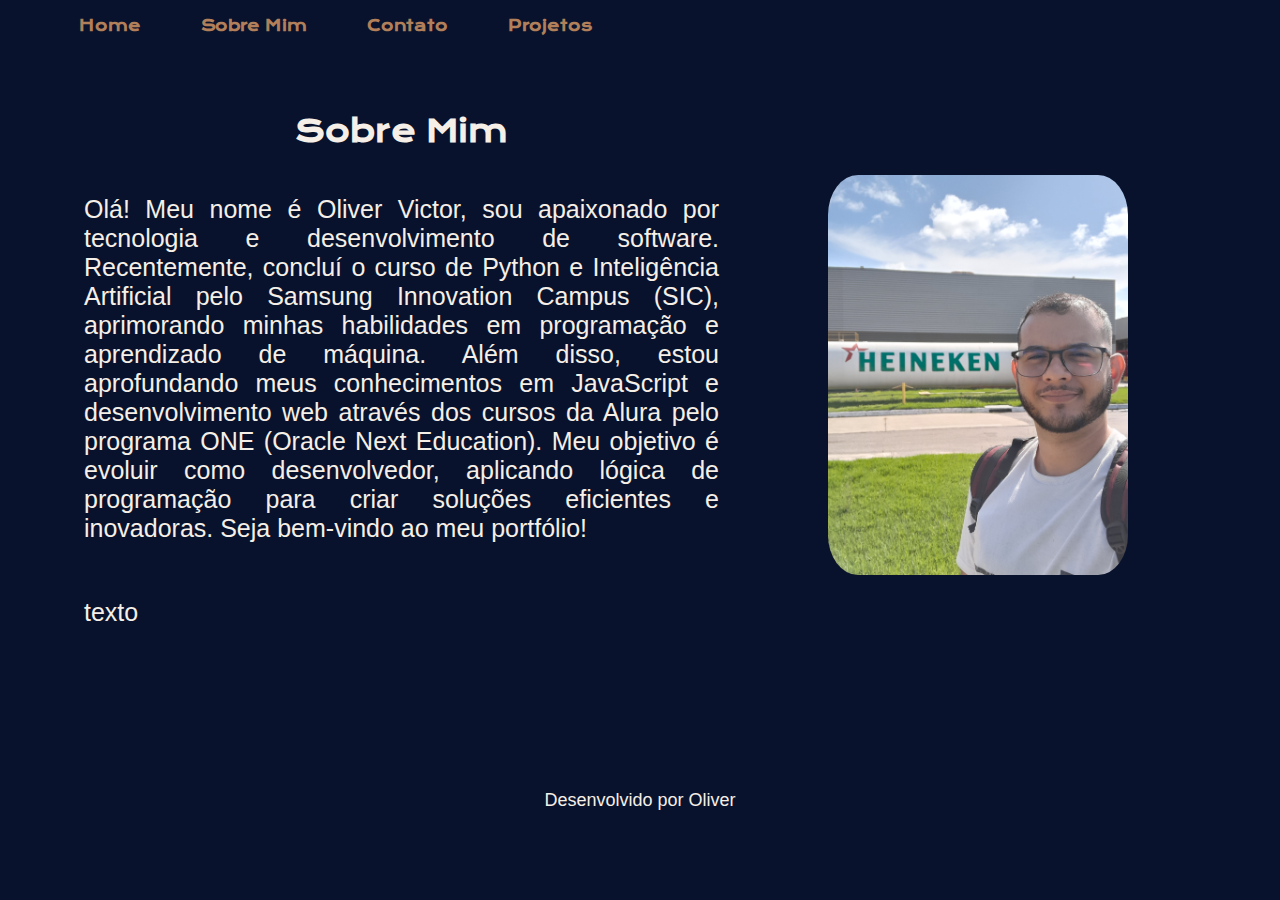
==== about.html @ d89719c7 "Add Aboutme e novas cores" ====
<!DOCTYPE html>
<html lang="pt-br">
<head>
	<meta charset="UTF-8">
	<meta name="viewport" content="width=device-width, initial-scale=1.0">
	<meta http-equiv="X-UA-Compatible" content="ie=edge">
	<title>Sobre mim</title>
    <link rel="stylesheet" href="./styles/style.css">
</head>
<body>
	<header>
        <nav>
            <ul>
                <li><a href="index.html">Home</a></li>
                <li><a href="about.html">Sobre Mim</a></li>
                <li><a href="#Contato">Contato</a></li>
                <li><a href="#Projetos">Projetos</a></li>
            </ul>
        </nav>
    </header>
    <main class="container">
        <section class="apresentacao">
            <h1 class="apresentacao__titulo">Sobre Mim</h1>
            <p class="textoApresentacao">
                Olá! Meu nome é Oliver Victor, sou apaixonado por tecnologia e desenvolvimento de software. Recentemente, concluí o curso de Python e Inteligência Artificial pelo Samsung Innovation Campus (SIC), aprimorando minhas habilidades em programação e aprendizado de máquina. Além disso, estou aprofundando meus conhecimentos em JavaScript e desenvolvimento web através dos cursos da Alura pelo programa ONE (Oracle Next Education). Meu objetivo é evoluir como desenvolvedor, aplicando lógica de programação para criar soluções eficientes e inovadoras. Seja bem-vindo ao meu portfólio!
            </p>
            <p class="textoApresentacao">
                texto
            </p>
        </section>
        <img class="imagem" src="./assets/oliver.jpg" alt="Imagem de perfil">

    </main>
    <footer>
        <p class="rodape">Desenvolvido por Oliver</p>
    </footer> 
</body>
</html>
---- styles/style.css ----
@import url('https://fonts.googleapis.com/css2?family=Imperial+Script&family=Krona+One&family=Open+Sans:ital,wght@0,300..800;1,300..800&family=Roboto:ital,wght@0,100..900;1,100..900&display=swap');
* {
    margin: 0;
    padding: 0; 
    box-sizing: border-box;  
} 

:root {
    --background-color: #09122C;
    --cor-hover: #282A3A;
    --secondary-color: #B17F59;
    --Cor-das-letras: #F5EFE7;
    
}

header {
    background-color: var(--background-color);
    padding: 15px 15px 15px 5%;
    text-align: left;
}

nav ul {
    list-style: none;
    display: flex;
    justify-content: left;
    gap: 30px;
}

nav ul li {
    display: inline;
}

nav ul li a {
    color: var(--secondary-color);
    text-decoration: none;
    font-size: 15px;
    font-family: "Krona One", sans-serif;
    padding: 10px 15px;
    transition: 0.3s;
}

nav ul li a:hover {
    background-color: var(--cor-hover);
    color: var(--Cor-das-letras);
    border-radius: 8px;
}

body{
    /* height: 100vh; */
    background-color: var(--background-color);
    color: var(--Cor-das-letras);
    font-size: large;
    font-family: serif;
    box-sizing: border-box;
    align-items: center;
    justify-content: space-between;
}

.container{
    display: flex;
    align-items: center;
    justify-content: space-between;
    margin: 4% 5% 10% ; 
}

.apresentacao{
    width: 675px;
    display: flex;
    flex-direction: column;
    gap: 15px;
}

.apresentacao__titulo{
    font-size: 30px;
    font-family: "Krona One", sans-serif;
}

.textoApresentacao{
    font-size: 25px;
    font-family: "Montserrat", sans-serif; 
}

h1{
    color: var(--Cor-das-letras);
    padding: 10px ;
    margin: 0px ;
    text-align: center;
}

p{
    margin: 10px;
    padding: 10px;
    text-align: justify;
    border-radius: 10%;
}

.tituloDestaque{
    color: var(--secondary-color);
    font-family: "Imperial Script", cursive;
    font-weight: 600;
    font-style: normal;
}

strong{
    color: var(--secondary-color);
}

a{
    font-weight: bold;
    color: var(--secondary-color);
    padding-top: 5px;  
}
.redesSociais{
    display: flex;
    justify-content: space-between;
    flex-direction: column;
    align-items: center;
    gap: 30px; 
}

.redesSociais__titulo{
    font-family: "Krona One", sans-serif;
    font-weight: 400;
}
.redesSociais__link:hover {
    background-color: var(--cor-hover);
    color: #22D4FD;
    transform: scale(1.05);
    transition: 0.3s ease-in-out;
    
}

.redesSociais__link {
    border: 2px solid #22D4FD;
    color: #22D4FD;
    width: 280px;
    padding: 15px 0px;
    text-align: center;
    border-radius: 8px;
    font-size: 25px;
    font-family: "Montserrat", sans-serif;
    text-decoration: none;
    display: flex;
    justify-content: center;
    gap: 15px;
}

.imagem {
    width: 300px;
    height: 400px;
    object-fit: cover; 
    border-radius: 10%;
    display: block;
    margin: 0 auto;
}

.rodape{
    color: var(--Cor-das-letras);
    background-color: var(--background-color);
    padding: 15px;
    text-align: center;
    font-family: "Montserrat", sans-serif;
    font-weight: 525;
    border-radius: 0%;
    margin-bottom: 0%;
    margin: 0%;

}
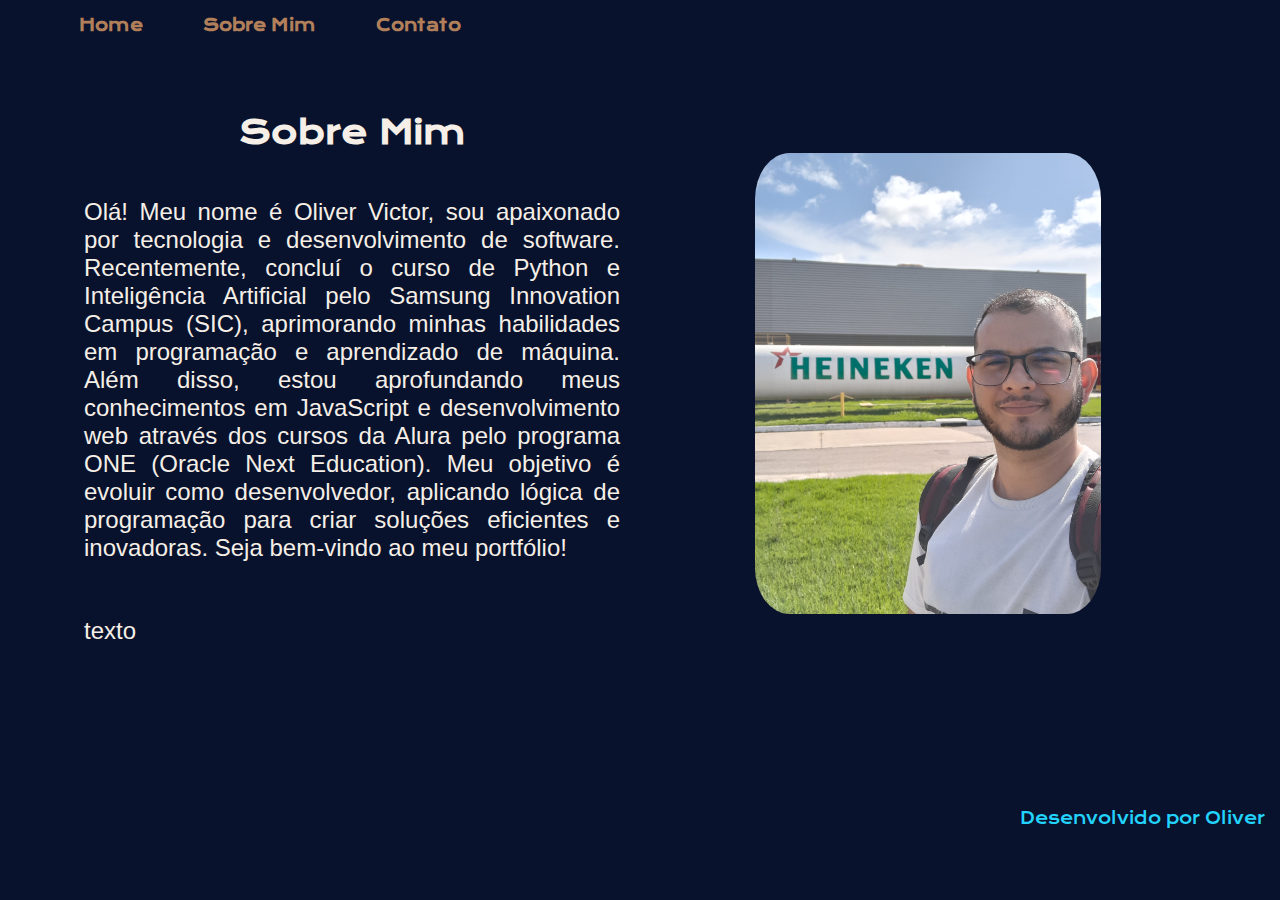
==== commit 8eee6cac: "Versão mobile 1" ====
--- a/about.html
+++ b/about.html
@@ -14,7 +14,7 @@
                 <li><a href="index.html">Home</a></li>
                 <li><a href="about.html">Sobre Mim</a></li>
                 <li><a href="#Contato">Contato</a></li>
-                <li><a href="#Projetos">Projetos</a></li>
+
             </ul>
         </nav>
     </header>
--- a/styles/style.css
+++ b/styles/style.css
@@ -33,7 +33,7 @@
 nav ul li a {
     color: var(--secondary-color);
     text-decoration: none;
-    font-size: 15px;
+    font-size: 1rem;
     font-family: "Krona One", sans-serif;
     padding: 10px 15px;
     transition: 0.3s;
@@ -49,7 +49,7 @@
     /* height: 100vh; */
     background-color: var(--background-color);
     color: var(--Cor-das-letras);
-    font-size: large;
+    font-size: auto;
     font-family: serif;
     box-sizing: border-box;
     align-items: center;
@@ -64,19 +64,19 @@
 }
 
 .apresentacao{
-    width: 675px;
+    width: 50%;
     display: flex;
     flex-direction: column;
     gap: 15px;
 }
 
 .apresentacao__titulo{
-    font-size: 30px;
+    font-size: 2rem;
     font-family: "Krona One", sans-serif;
 }
 
 .textoApresentacao{
-    font-size: 25px;
+    font-size: 1.5rem;
     font-family: "Montserrat", sans-serif; 
 }
 
@@ -96,13 +96,13 @@
 
 .tituloDestaque{
     color: var(--secondary-color);
-    font-family: "Imperial Script", cursive;
-    font-weight: 600;
+    font-family: "Krona One", sans-serif;
+    font-weight: 1rem;
     font-style: normal;
-}
-
-strong{
-    color: var(--secondary-color);
+    text-decoration: none;
+}
+.tituloDestaque:hover{
+    color: var(--Cor-das-letras);
 }
 
 a{
@@ -110,6 +110,7 @@
     color: var(--secondary-color);
     padding-top: 5px;  
 }
+
 .redesSociais{
     display: flex;
     justify-content: space-between;
@@ -137,7 +138,7 @@
     padding: 15px 0px;
     text-align: center;
     border-radius: 8px;
-    font-size: 25px;
+    font-size: 1.6rem;
     font-family: "Montserrat", sans-serif;
     text-decoration: none;
     display: flex;
@@ -146,8 +147,8 @@
 }
 
 .imagem {
-    width: 300px;
-    height: 400px;
+    width: 30%;
+    height: 45%;
     object-fit: cover; 
     border-radius: 10%;
     display: block;
@@ -155,14 +156,45 @@
 }
 
 .rodape{
-    color: var(--Cor-das-letras);
+    color: #22D4FD;
     background-color: var(--background-color);
     padding: 15px;
-    text-align: center;
-    font-family: "Montserrat", sans-serif;
-    font-weight: 525;
+    text-align: right;
+    font-family: "Krona One", sans-serif;
+    font-weight: 200;
     border-radius: 0%;
     margin-bottom: 0%;
     margin: 0%;
-
-}+}
+
+@media (max-width: 1200px) {
+    .header{
+        padding: 0%;
+    
+        flex-direction: column;
+        width: 100%;
+    
+    }
+    .nav ul{    
+        text-align: left;
+        gap: 2px;
+        padding: 0%;
+        flex-direction: column;
+        }
+    .nav ul li a{
+        padding: 2%;
+        font-size: 1rem;
+    }
+    .container{
+        flex-direction: column-reverse;
+        padding: 3%;
+    }
+    .apresentacao{
+        width: 100%;
+    }
+    .rodape{
+        text-align: right;
+    }
+
+}
+  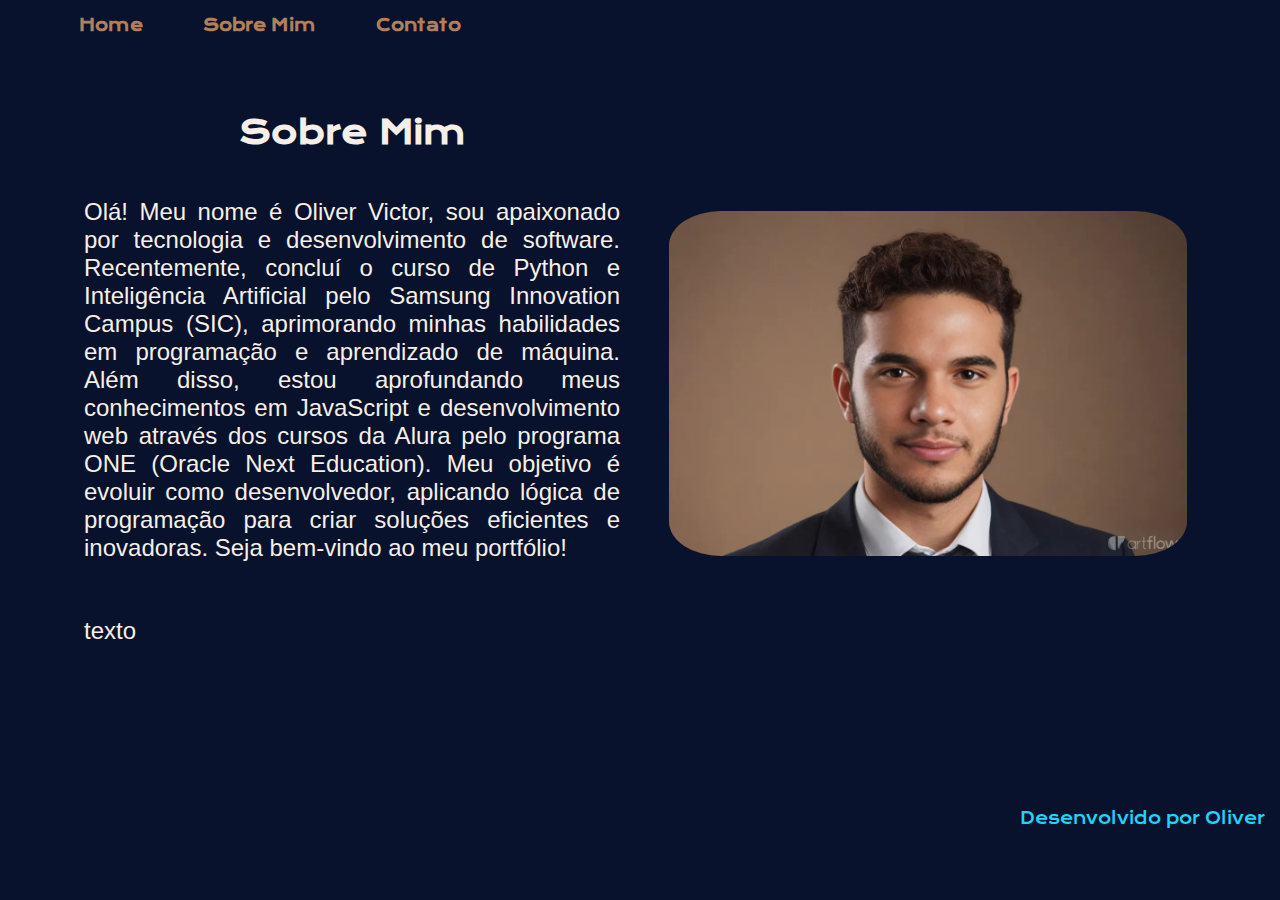
==== commit b3547079: "alterando imagens" ====
--- a/about.html
+++ b/about.html
@@ -28,7 +28,7 @@
                 texto
             </p>
         </section>
-        <img class="imagem" src="./assets/oliver.jpg" alt="Imagem de perfil">
+        <img class="imagem" src="./assets/oliver perfil.jpg" alt="Imagem de perfil">
 
     </main>
     <footer>
--- a/styles/style.css
+++ b/styles/style.css
@@ -147,8 +147,8 @@
 }
 
 .imagem {
-    width: 30%;
-    height: 45%;
+    width: 45%;
+    height: 50%;
     object-fit: cover; 
     border-radius: 10%;
     display: block;
@@ -195,6 +195,9 @@
     .rodape{
         text-align: right;
     }
-
+    .imagem{    
+        width: 75%;
+        height: 60%;
+    }
 }
   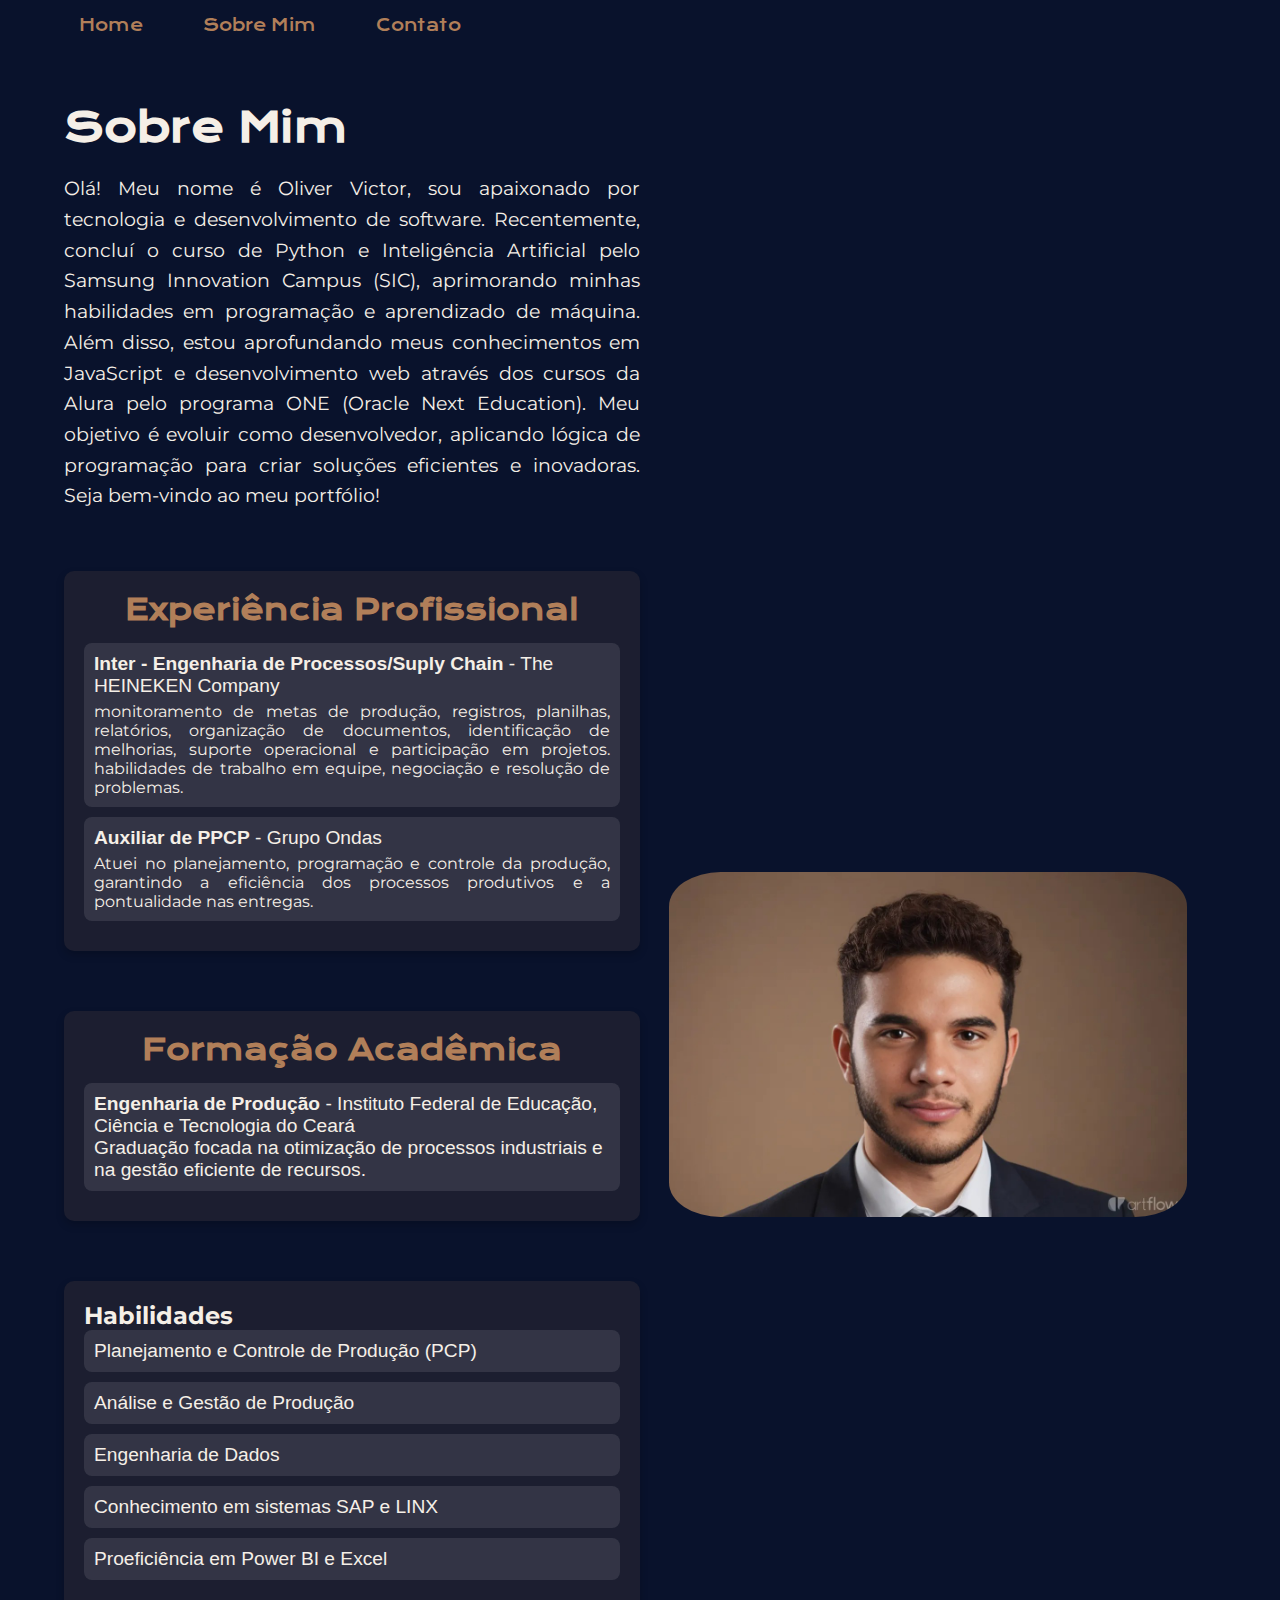
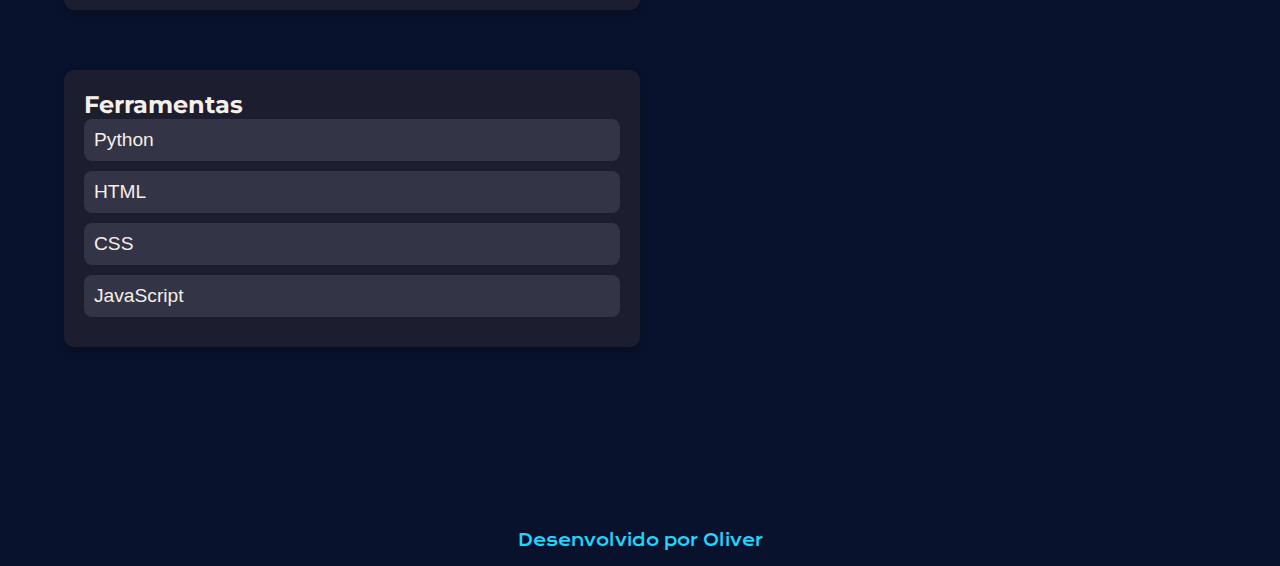
==== commit c26a3964: "ajuste sobre mim" ====
--- a/about.html
+++ b/about.html
@@ -25,7 +25,49 @@
                 Olá! Meu nome é Oliver Victor, sou apaixonado por tecnologia e desenvolvimento de software. Recentemente, concluí o curso de Python e Inteligência Artificial pelo Samsung Innovation Campus (SIC), aprimorando minhas habilidades em programação e aprendizado de máquina. Além disso, estou aprofundando meus conhecimentos em JavaScript e desenvolvimento web através dos cursos da Alura pelo programa ONE (Oracle Next Education). Meu objetivo é evoluir como desenvolvedor, aplicando lógica de programação para criar soluções eficientes e inovadoras. Seja bem-vindo ao meu portfólio!
             </p>
             <p class="textoApresentacao">
-                texto
+                <section class="experiencia">
+                    <h2>Experiência Profissional</h2>
+                    <ul>
+                        <li>
+                            <strong>Inter - Engenharia de Processos/Suply Chain</strong> - The HEINEKEN Company
+                            <p>monitoramento de metas de produção, registros, planilhas, relatórios, organização de documentos, identificação de melhorias, suporte operacional e participação em projetos. habilidades de trabalho em equipe, negociação e resolução de problemas.</p>
+                        </li>
+                        <li>
+                            <strong>Auxiliar de PPCP</strong> - Grupo Ondas
+                            <p>Atuei no planejamento, programação e controle da produção, garantindo a eficiência dos processos produtivos e a pontualidade nas entregas.</p>
+                        </li>
+                    </ul>
+                </section>
+                
+                <section class="formacao">
+                    <h2>Formação Acadêmica</h2>
+                    <ul>
+                        <li>
+                            <strong>Engenharia de Produção</strong> - Instituto Federal de Educação, Ciência e Tecnologia do Ceará
+                            <p>Graduação focada na otimização de processos industriais e na gestão eficiente de recursos.</p>
+                        </li>
+                    </ul>
+                </section>
+                
+                <section class="habilidades">
+                    <h2>Habilidades</h2>
+                    <ul>
+                        <li>Planejamento e Controle de Produção (PCP)</li>
+                        <li>Análise e Gestão de Produção</li>
+                        <li>Engenharia de Dados</li>
+                        <li>Conhecimento em sistemas SAP e LINX</li>
+                        <li>Proeficiência em Power BI e Excel</li>
+                    </ul>
+                </section>
+                <section class="Ferramentas">
+                    <h2>Ferramentas</h2>
+                    <ul>
+                        <li>Python</li>
+                        <li>HTML</li>
+                        <li>CSS</li>
+                        <li>JavaScript</li>
+                    </ul>
+                </section>
             </p>
         </section>
         <img class="imagem" src="./assets/oliver perfil.jpg" alt="Imagem de perfil">
--- a/styles/style.css
+++ b/styles/style.css
@@ -1,203 +1,199 @@
-@import url('https://fonts.googleapis.com/css2?family=Imperial+Script&family=Krona+One&family=Open+Sans:ital,wght@0,300..800;1,300..800&family=Roboto:ital,wght@0,100..900;1,100..900&display=swap');
+@import url('https://fonts.googleapis.com/css2?family=Krona+One&family=Montserrat:wght@300;400;600&display=swap');
+
 * {
     margin: 0;
-    padding: 0; 
-    box-sizing: border-box;  
-} 
+    padding: 0;
+    box-sizing: border-box;
+}
 
 :root {
     --background-color: #09122C;
-    --cor-hover: #282A3A;
+    --cor-hover: #1C1E30;
     --secondary-color: #B17F59;
-    --Cor-das-letras: #F5EFE7;
-    
+    --cor-texto: #F5EFE7;
+    --cor-destaque: #22D4FD;
+}
+
+body {
+    background-color: var(--background-color);
+    color: var(--cor-texto);
+    font-family: 'Montserrat', sans-serif;
+    display: flex;
+    flex-direction: column;
+    min-height: 100vh;
 }
 
 header {
     background-color: var(--background-color);
-    padding: 15px 15px 15px 5%;
-    text-align: left;
+    padding: 15px 5%;
 }
 
 nav ul {
     list-style: none;
     display: flex;
-    justify-content: left;
+    justify-content: flex-start;
     gap: 30px;
-}
-
-nav ul li {
-    display: inline;
 }
 
 nav ul li a {
     color: var(--secondary-color);
     text-decoration: none;
     font-size: 1rem;
-    font-family: "Krona One", sans-serif;
+    font-family: 'Krona One', sans-serif;
     padding: 10px 15px;
     transition: 0.3s;
 }
 
 nav ul li a:hover {
     background-color: var(--cor-hover);
-    color: var(--Cor-das-letras);
+    color: var(--cor-texto);
     border-radius: 8px;
 }
 
-body{
-    /* height: 100vh; */
-    background-color: var(--background-color);
-    color: var(--Cor-das-letras);
-    font-size: auto;
-    font-family: serif;
-    box-sizing: border-box;
-    align-items: center;
-    justify-content: space-between;
-}
-
-.container{
+.container {
     display: flex;
     align-items: center;
     justify-content: space-between;
-    margin: 4% 5% 10% ; 
+    margin: 4% 5% 10%;
 }
 
-.apresentacao{
+.apresentacao {
     width: 50%;
     display: flex;
     flex-direction: column;
-    gap: 15px;
+    gap: 20px;
 }
 
-.apresentacao__titulo{
-    font-size: 2rem;
-    font-family: "Krona One", sans-serif;
+.apresentacao__titulo {
+    font-size: 2.5rem;
+    font-family: 'Krona One', sans-serif;
+    color: var(--cor-texto);
 }
 
-.textoApresentacao{
-    font-size: 1.5rem;
-    font-family: "Montserrat", sans-serif; 
+.tituloDestaque {
+    color: var(--cor-destaque);
+    text-decoration: none;
+    font-weight: 600;
 }
 
-h1{
-    color: var(--Cor-das-letras);
-    padding: 10px ;
-    margin: 0px ;
-    text-align: center;
+.tituloDestaque:hover {
+    color: var(--cor-texto);
 }
 
-p{
-    margin: 10px;
-    padding: 10px;
+.textoApresentacao {
+    font-size: 1.2rem;
     text-align: justify;
-    border-radius: 10%;
+    line-height: 1.6;
 }
 
-.tituloDestaque{
-    color: var(--secondary-color);
-    font-family: "Krona One", sans-serif;
-    font-weight: 1rem;
-    font-style: normal;
-    text-decoration: none;
-}
-.tituloDestaque:hover{
-    color: var(--Cor-das-letras);
+.experiencia, .formacao, .habilidades, .Ferramentas {
+    background-color: var(--cor-hover);
+    padding: 20px;
+    border-radius: 10px;
+    margin: 20px 0;
+    box-shadow: 0px 4px 8px rgba(0, 0, 0, 0.2);
 }
 
-a{
-    font-weight: bold;
+.experiencia h2, .formacao h2 {
+    font-size: 1.8rem;
+    font-family: "Krona One", sans-serif;
     color: var(--secondary-color);
-    padding-top: 5px;  
+    text-align: center;
+    margin-bottom: 15px;
 }
 
-.redesSociais{
+
+.experiencia ul, .formacao ul, .habilidades ul , .Ferramentas ul {
+    list-style: none;
+    padding-left: 0;
+}
+
+.experiencia li, .formacao li, .habilidades li , .Ferramentas li {
+    font-size: 1.2rem;
+    font-family: "Open Sans", sans-serif;
+    color: var(--Cor-das-letras);
+    background-color: rgba(255, 255, 255, 0.1);
+    padding: 10px;
+    border-radius: 8px;
+    margin-bottom: 10px;
+    transition: transform 0.3s ease-in-out;
+}
+
+.experiencia li:hover, .formacao li:hover, .habilidades li:hover .Ferramentas li:hover {    
+    transform: scale(1.02);
+    background-color: var(--secondary-color);
+    color: var(--background-color);
+}
+
+.experiencia p, .formacao p .habilidades p, .Ferramentas p {
+    font-size: 1rem;
+    font-family: "Montserrat", sans-serif;
+    color: var(--Cor-das-letras);
+    margin-top: 5px;
+    text-align: justify;
+}
+
+.redesSociais {
     display: flex;
-    justify-content: space-between;
     flex-direction: column;
     align-items: center;
-    gap: 30px; 
+    gap: 20px;
 }
 
-.redesSociais__titulo{
-    font-family: "Krona One", sans-serif;
-    font-weight: 400;
-}
-.redesSociais__link:hover {
-    background-color: var(--cor-hover);
-    color: #22D4FD;
-    transform: scale(1.05);
-    transition: 0.3s ease-in-out;
-    
+.redesSociais__titulo {
+    font-family: 'Krona One', sans-serif;
+    font-size: 1.5rem;
 }
 
 .redesSociais__link {
-    border: 2px solid #22D4FD;
-    color: #22D4FD;
-    width: 280px;
-    padding: 15px 0px;
+    border: 2px solid var(--cor-destaque);
+    color: var(--cor-destaque);
+    width: 250px;
+    padding: 12px 0;
     text-align: center;
     border-radius: 8px;
-    font-size: 1.6rem;
-    font-family: "Montserrat", sans-serif;
+    font-size: 1.2rem;
     text-decoration: none;
     display: flex;
+    align-items: center;
     justify-content: center;
-    gap: 15px;
+    gap: 10px;
+    transition: 0.3s;
+}
+
+.redesSociais__link:hover {
+    background-color: var(--cor-hover);
+    transform: scale(1.05);
 }
 
 .imagem {
     width: 45%;
-    height: 50%;
-    object-fit: cover; 
     border-radius: 10%;
     display: block;
     margin: 0 auto;
 }
 
-.rodape{
-    color: #22D4FD;
+.rodape {
+    text-align: center;
+    padding: 15px;
     background-color: var(--background-color);
-    padding: 15px;
-    text-align: right;
-    font-family: "Krona One", sans-serif;
-    font-weight: 200;
-    border-radius: 0%;
-    margin-bottom: 0%;
-    margin: 0%;
+    font-family: 'Krona One', sans-serif;
+    color: var(--cor-destaque);
+    margin-top: auto;
 }
 
 @media (max-width: 1200px) {
-    .header{
-        padding: 0%;
-    
-        flex-direction: column;
+    .container {
+        flex-direction: column-reverse;
+        text-align: center;
+    }
+    .apresentacao {
         width: 100%;
-    
+        align-items: center;
     }
-    .nav ul{    
-        text-align: left;
-        gap: 2px;
-        padding: 0%;
-        flex-direction: column;
-        }
-    .nav ul li a{
-        padding: 2%;
-        font-size: 1rem;
-    }
-    .container{
-        flex-direction: column-reverse;
-        padding: 3%;
-    }
-    .apresentacao{
-        width: 100%;
-    }
-    .rodape{
-        text-align: right;
-    }
-    .imagem{    
+    .imagem {
         width: 75%;
-        height: 60%;
     }
 }
+
   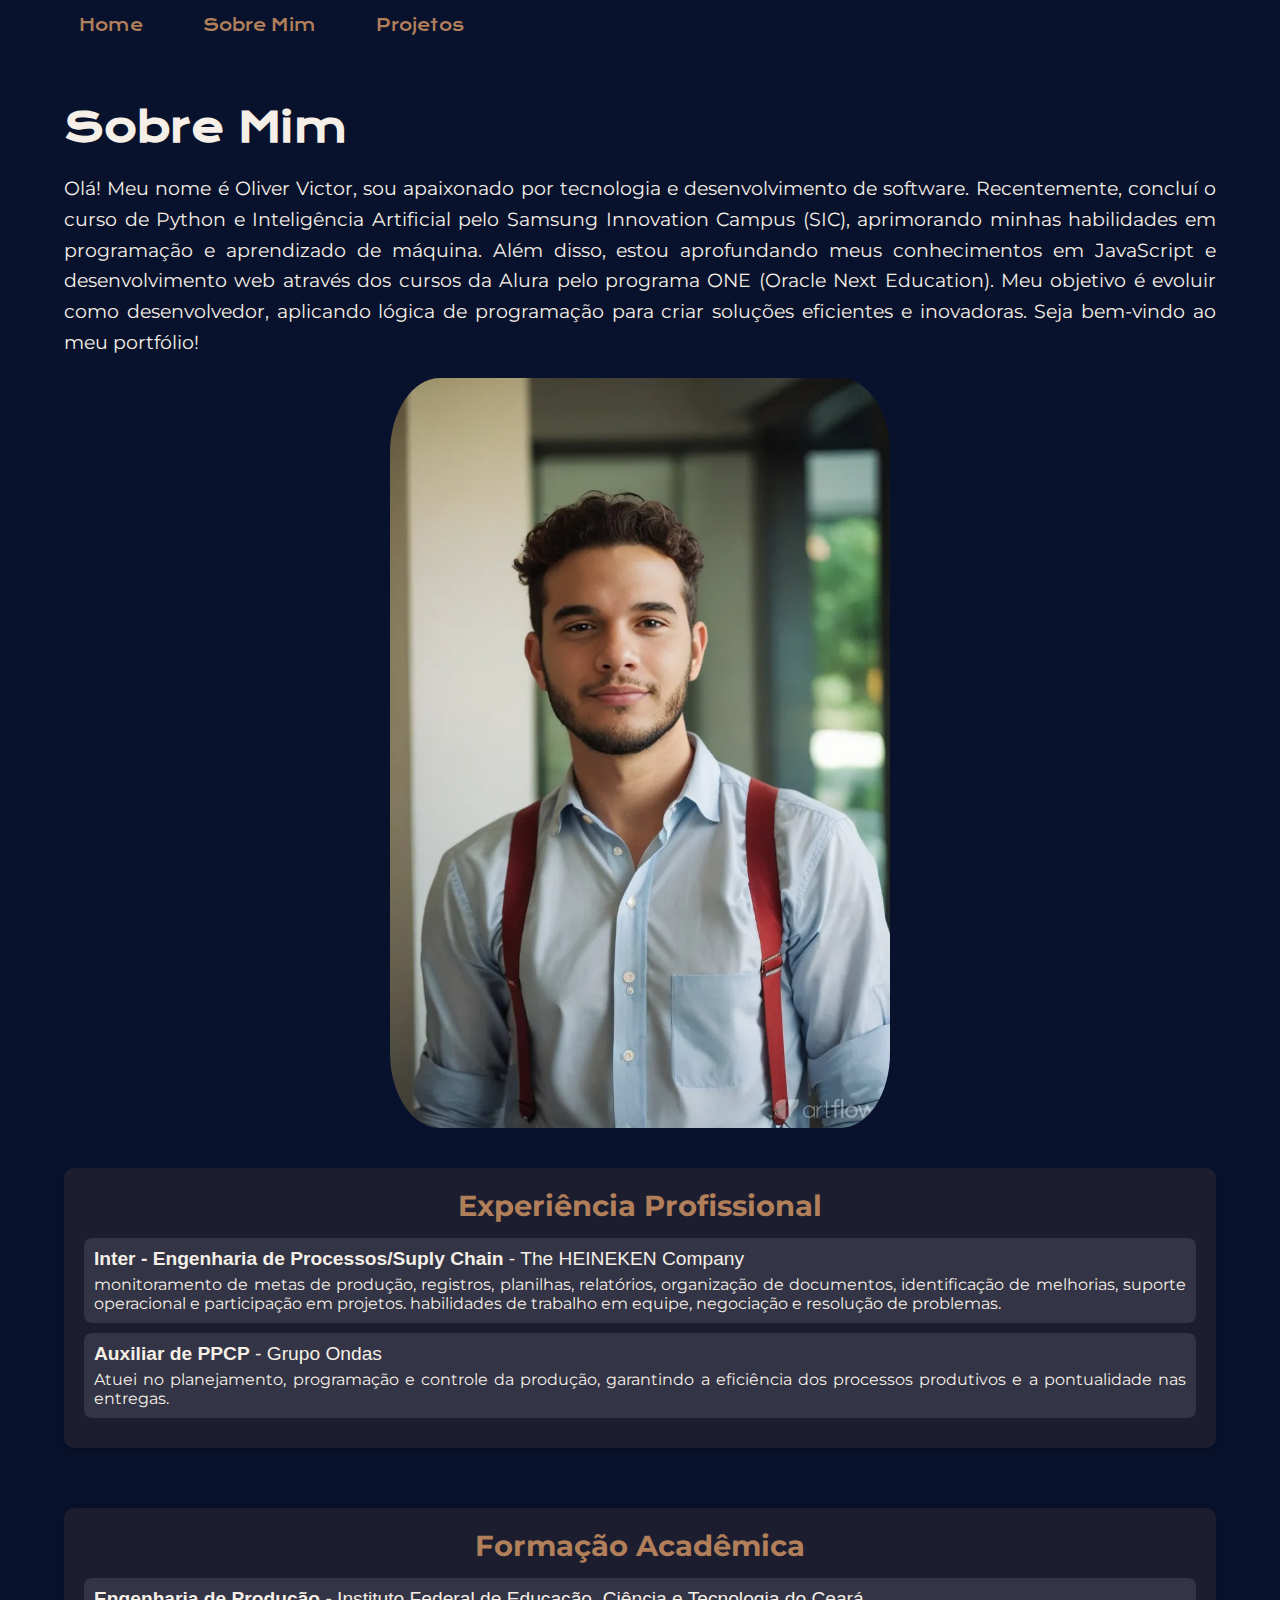
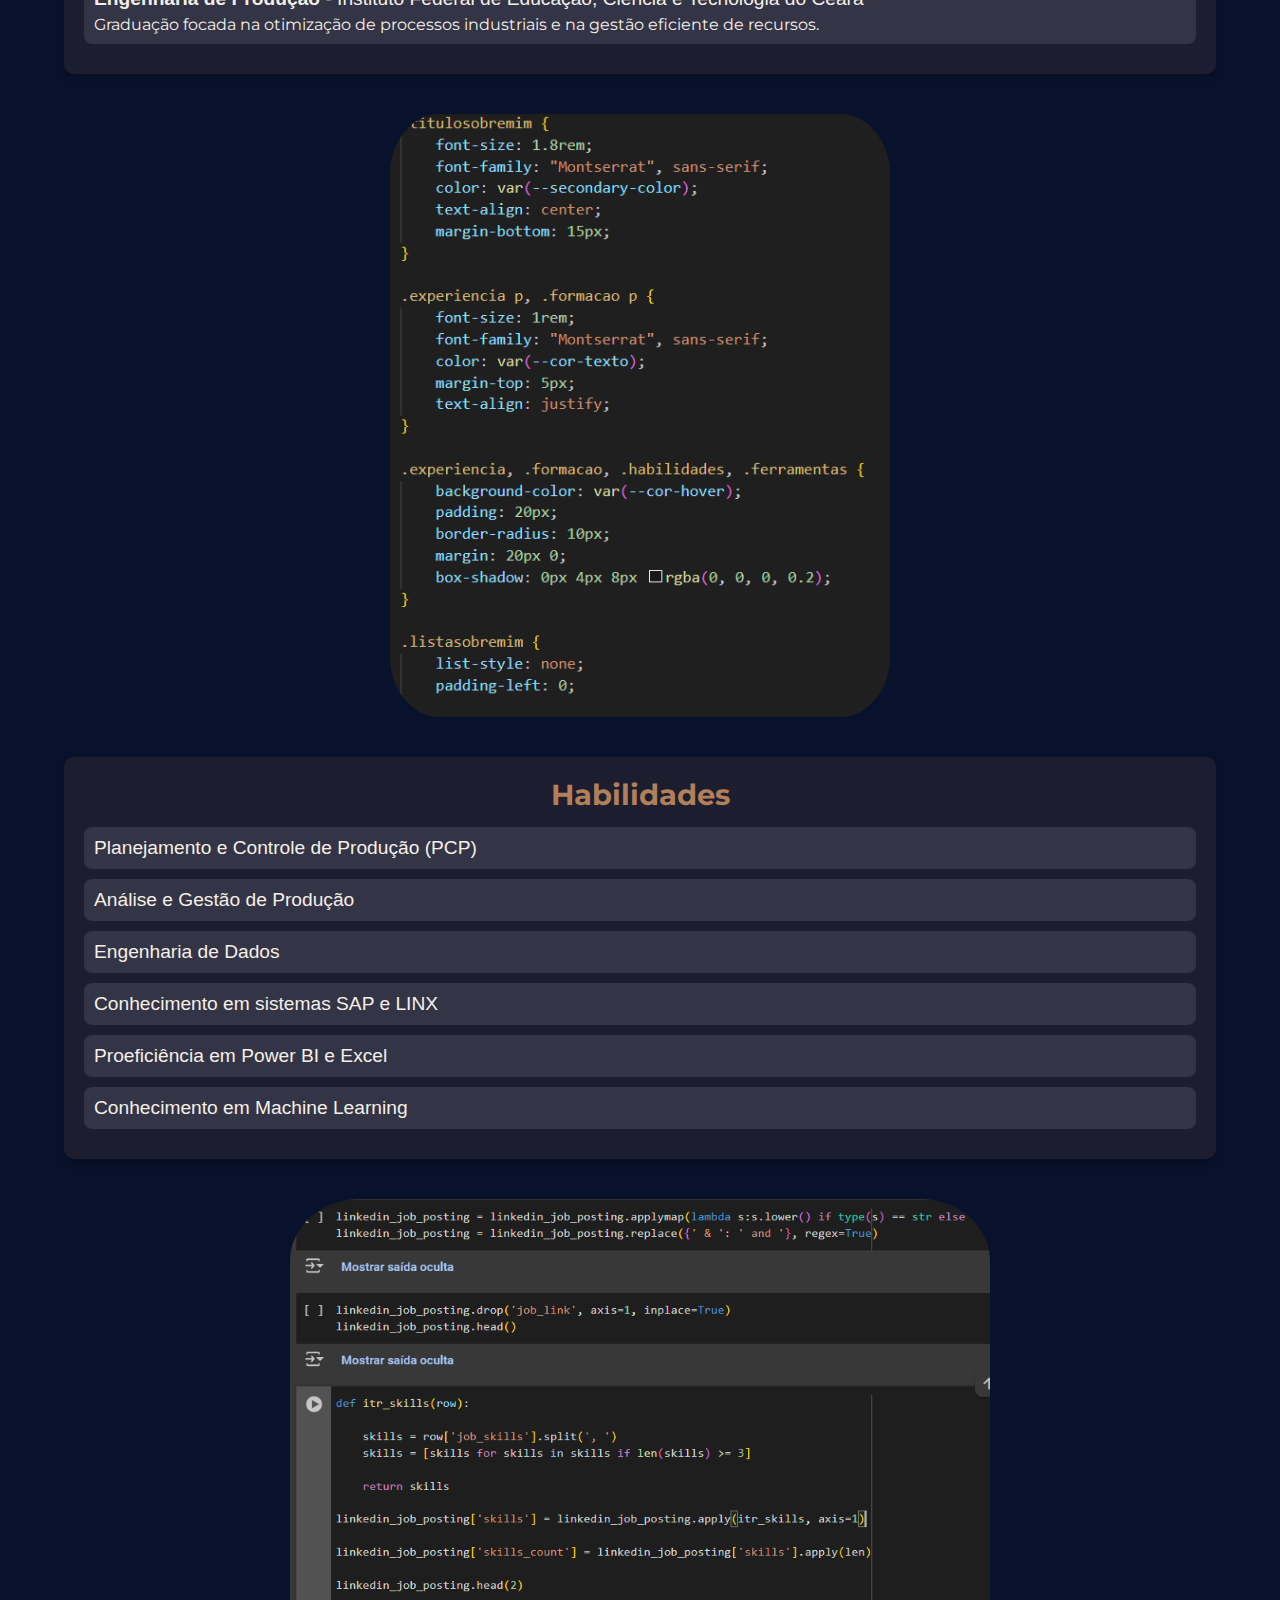
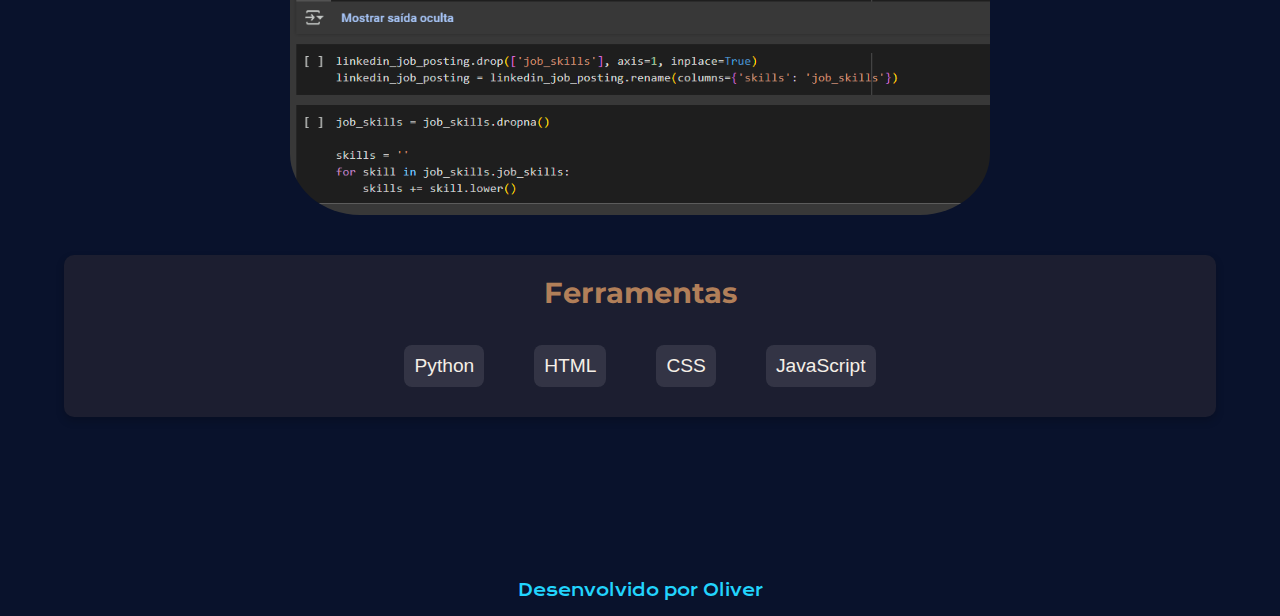
==== commit 6877924d: "texto Sobre mim ok" ====
--- a/about.html
+++ b/about.html
@@ -13,7 +13,7 @@
             <ul>
                 <li><a href="index.html">Home</a></li>
                 <li><a href="about.html">Sobre Mim</a></li>
-                <li><a href="#Contato">Contato</a></li>
+                <li><a href="#Projetos">Projetos</a></li>
 
             </ul>
         </nav>
@@ -24,10 +24,12 @@
             <p class="textoApresentacao">
                 Olá! Meu nome é Oliver Victor, sou apaixonado por tecnologia e desenvolvimento de software. Recentemente, concluí o curso de Python e Inteligência Artificial pelo Samsung Innovation Campus (SIC), aprimorando minhas habilidades em programação e aprendizado de máquina. Além disso, estou aprofundando meus conhecimentos em JavaScript e desenvolvimento web através dos cursos da Alura pelo programa ONE (Oracle Next Education). Meu objetivo é evoluir como desenvolvedor, aplicando lógica de programação para criar soluções eficientes e inovadoras. Seja bem-vindo ao meu portfólio!
             </p>
-            <p class="textoApresentacao">
+            <div class="imagemcontainer">
+                <img class="imagem" src="./assets/oliver social.jpg" alt="Imagem de perfil">
+            </div>
                 <section class="experiencia">
-                    <h2>Experiência Profissional</h2>
-                    <ul>
+                    <h2 class="titulosobremim">Experiência Profissional</h2>
+                    <ul class="listasobremim">
                         <li>
                             <strong>Inter - Engenharia de Processos/Suply Chain</strong> - The HEINEKEN Company
                             <p>monitoramento de metas de produção, registros, planilhas, relatórios, organização de documentos, identificação de melhorias, suporte operacional e participação em projetos. habilidades de trabalho em equipe, negociação e resolução de problemas.</p>
@@ -40,38 +42,48 @@
                 </section>
                 
                 <section class="formacao">
-                    <h2>Formação Acadêmica</h2>
-                    <ul>
+                    <h2 class="titulosobremim">Formação Acadêmica</h2>
+                    <ul class="listasobremim">
                         <li>
                             <strong>Engenharia de Produção</strong> - Instituto Federal de Educação, Ciência e Tecnologia do Ceará
                             <p>Graduação focada na otimização de processos industriais e na gestão eficiente de recursos.</p>
                         </li>
                     </ul>
                 </section>
+                <div class="imagemcontainer">
+                    <img class="imagem" src="./assets/CSS 1.png" alt="Imagem de CSS">
+                </div>
                 
                 <section class="habilidades">
-                    <h2>Habilidades</h2>
-                    <ul>
+                    <h2 class="titulosobremim">Habilidades</h2>
+                    <ul class="listasobremim">
                         <li>Planejamento e Controle de Produção (PCP)</li>
                         <li>Análise e Gestão de Produção</li>
                         <li>Engenharia de Dados</li>
                         <li>Conhecimento em sistemas SAP e LINX</li>
                         <li>Proeficiência em Power BI e Excel</li>
+                        <li>Conhecimento em Machine Learning</li>
+                        
                     </ul>
                 </section>
-                <section class="Ferramentas">
-                    <h2>Ferramentas</h2>
-                    <ul>
+                <div class="imagemcontainer">
+                    <img class="imagem1" src="./assets/python.png" alt="Imagem de Python">
+                </div>
+                <section class="ferramentas">
+                    <h2 class="titulosobremim">Ferramentas</h2>
+                    <ul class="listasobremim">
                         <li>Python</li>
                         <li>HTML</li>
                         <li>CSS</li>
                         <li>JavaScript</li>
+                    
                     </ul>
                 </section>
-            </p>
         </section>
-        <img class="imagem" src="./assets/oliver perfil.jpg" alt="Imagem de perfil">
-
+        
+            
+           
+           
     </main>
     <footer>
         <p class="rodape">Desenvolvido por Oliver</p>
--- a/styles/style.css
+++ b/styles/style.css
@@ -58,7 +58,7 @@
 }
 
 .apresentacao {
-    width: 50%;
+    width: 100%;
     display: flex;
     flex-direction: column;
     gap: 20px;
@@ -84,53 +84,6 @@
     font-size: 1.2rem;
     text-align: justify;
     line-height: 1.6;
-}
-
-.experiencia, .formacao, .habilidades, .Ferramentas {
-    background-color: var(--cor-hover);
-    padding: 20px;
-    border-radius: 10px;
-    margin: 20px 0;
-    box-shadow: 0px 4px 8px rgba(0, 0, 0, 0.2);
-}
-
-.experiencia h2, .formacao h2 {
-    font-size: 1.8rem;
-    font-family: "Krona One", sans-serif;
-    color: var(--secondary-color);
-    text-align: center;
-    margin-bottom: 15px;
-}
-
-
-.experiencia ul, .formacao ul, .habilidades ul , .Ferramentas ul {
-    list-style: none;
-    padding-left: 0;
-}
-
-.experiencia li, .formacao li, .habilidades li , .Ferramentas li {
-    font-size: 1.2rem;
-    font-family: "Open Sans", sans-serif;
-    color: var(--Cor-das-letras);
-    background-color: rgba(255, 255, 255, 0.1);
-    padding: 10px;
-    border-radius: 8px;
-    margin-bottom: 10px;
-    transition: transform 0.3s ease-in-out;
-}
-
-.experiencia li:hover, .formacao li:hover, .habilidades li:hover .Ferramentas li:hover {    
-    transform: scale(1.02);
-    background-color: var(--secondary-color);
-    color: var(--background-color);
-}
-
-.experiencia p, .formacao p .habilidades p, .Ferramentas p {
-    font-size: 1rem;
-    font-family: "Montserrat", sans-serif;
-    color: var(--Cor-das-letras);
-    margin-top: 5px;
-    text-align: justify;
 }
 
 .redesSociais {
@@ -192,8 +145,110 @@
         align-items: center;
     }
     .imagem {
-        width: 75%;
-    }
-}
-
-  +        width: 50%;
+    }
+    .listasobremim li {
+        font-size: 1rem;
+        padding: 8px;
+    }
+    .ferramentas {
+        flex-direction: column; 
+        gap: 10px;
+    }
+    .apresentacao, .experiencia, .formacao {
+        text-align: center; /* Centraliza o texto nas seções */
+    }
+
+    .imagem-container {
+        margin: 20px 0; /* Adiciona um pouco de espaçamento entre as seções e as imagens */
+    }
+}
+
+.titulosobremim {
+    font-size: 1.8rem;
+    font-family: "Montserrat", sans-serif;
+    color: var(--secondary-color);
+    text-align: center;
+    margin-bottom: 15px;
+}
+
+.experiencia p, .formacao p {
+    font-size: 1rem;
+    font-family: "Montserrat", sans-serif;
+    color: var(--cor-texto);
+    margin-top: 5px;
+    text-align: justify;
+}
+
+.experiencia, .formacao, .habilidades, .ferramentas {
+    background-color: var(--cor-hover);
+    padding: 20px;
+    border-radius: 10px;
+    margin: 20px 0;
+    box-shadow: 0px 4px 8px rgba(0, 0, 0, 0.2);
+}
+
+.listasobremim {
+    list-style: none;
+    padding-left: 0;
+}
+
+.listasobremim li {
+    font-size: 1.2rem;
+    font-family: "Open Sans", sans-serif;
+    color: var(--Cor-das-letras);
+    background-color: rgba(255, 255, 255, 0.1);
+    padding: 10px;
+    border-radius: 8px;
+    margin-bottom: 10px;
+    transition: transform 0.3s ease-in-out;
+    width: auto;
+}
+
+.listasobremim li:hover {
+    transform: scale(1.02);
+    background-color: var(--background-color)
+    
+}
+
+.ferramentas {
+    display: flex;
+    gap: 20px;  
+    flex-wrap: wrap;
+    justify-content: center; 
+    align-items: center;
+}
+
+.ferramentas ul {
+    display: flex; 
+    gap: 50px;
+    flex-wrap: wrap; 
+    justify-content: center;
+    list-style: none; 
+    padding-left: 0;
+    width: 100%;
+}
+
+.imagem-container {
+    display: flex;          
+    justify-content: center; 
+    align-items: center;     
+    margin: 20px 0;          
+}
+
+.imagem {
+    width: 100%;             
+    max-width: 500px;      
+    border-radius: 10%;      
+    display: block;          
+    margin: 0 auto;          
+}
+
+.imagem1 {
+    width: 100%;
+    max-width: 700px;            
+       
+    border-radius: 10%;      
+    display: block;          
+    margin: 0 auto;          
+}